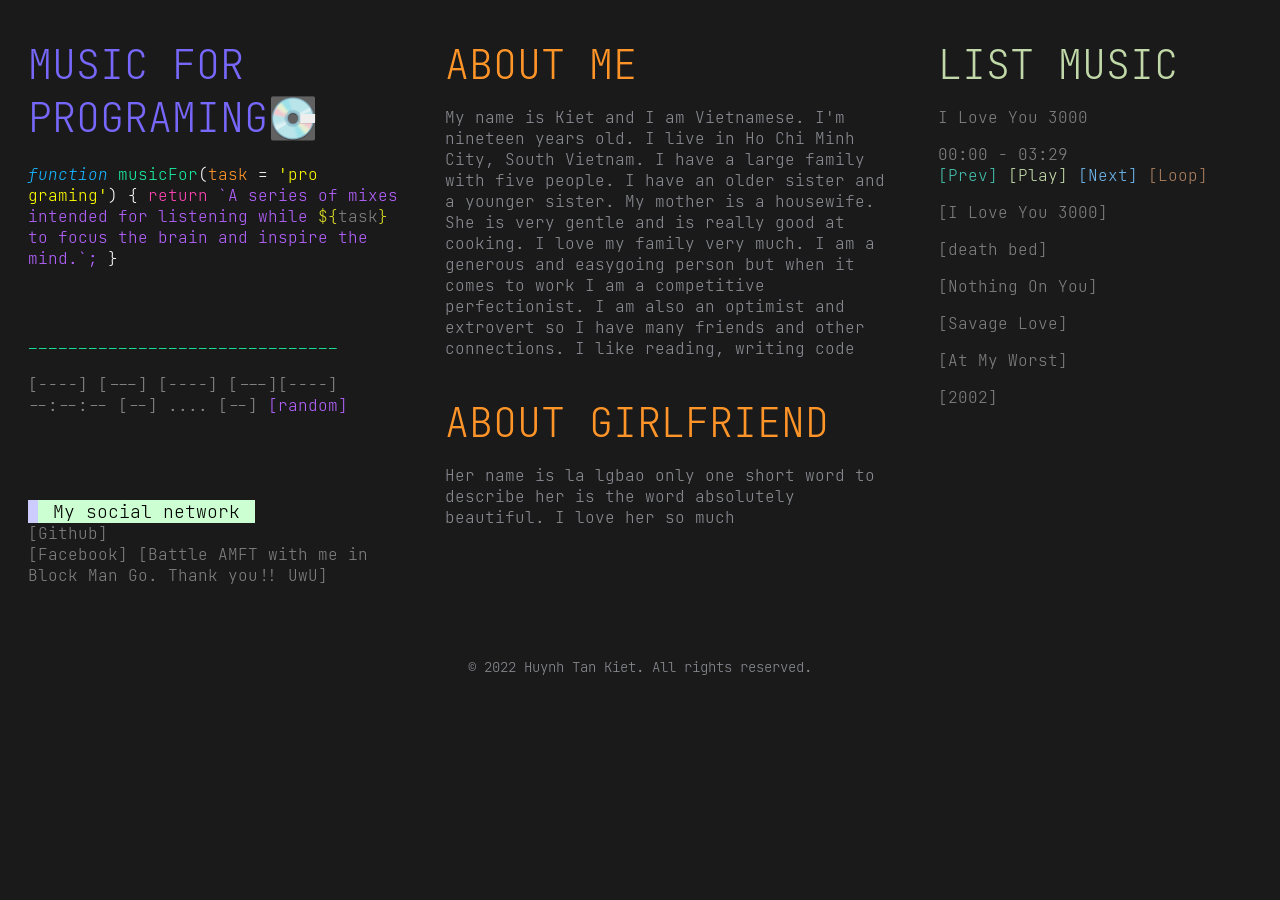
==== index.html @ 7bff3802 "music dfd" ====
<!DOCTYPE html>
<html>
<head>
<link rel="stylesheet" href="CSS/color.css">
<style>
.screen{

display:inline-flex;
  height:100%;

}
.tab{
    margin:0;
    height:100%;
    padding:30px 20px;
    box-sizing: border-box;
    word-wrap: break-word;
    overflow: auto;
    overflow: -moz-scrollbars-none;
    -ms-overflow-style: none;
}
.tabb{
    margin:0;
    height:100%;
    padding:30px 20px;
    box-sizing: border-box;
    word-wrap: break-word;
    overflow: auto;
    overflow: -moz-scrollbars-none;
    -ms-overflow-style: none;
text-align:center;
}


.btn{
display: inline;
	font-family: inherit;
	font-weight: inherit;
	font-size: inherit;
	letter-spacing: inherit;
	padding: 0;
	margin: 0;
	background: transparent;
	border: none;
	outline: none;
	color: #898989;

}
.frame{
    width:auto;
    background-color: rgb(204, 255, 209);
    border-left:10px solid rgb(204, 204, 255);
    padding: 0 15px;
    color:rgb(60, 0, 95);
    margin-bottom:10px;
}
@font-face {
  font-family: myFirstFont;
  src: url(IBMPlexMono-Medium.ttf);
}
@font-face {
  font-family: yFirstFont;
  src: url(JetBrainsMono-ExtraLightItalic.ttf);
}
@font-face {
  font-family: FirstFont;
  src: url(JetBrainsMono-ExtraLight.ttf);
}
div {
  font-family: myFirstFont;
}
</style>
</head>
<body style="background-color:rgb(26,26,26);">
<div class="screen">
  <div class="tab" style="width:33%;">
<span style = "color:rgb(119, 104, 251);font-family:FirstFont;font-size:40px">MUSIC FOR PROGRAMING💽</span> <br><br>
	<span style="color:#18b6ff;font-size:16px;font-family:yFirstFont;">function<span style="font-family: FirstFont;color:#1beb9e"> musicFor<spans style="color:white;">(<span style="color:#ff9528;">task</span> = <span style="color:yellow">'pro<br>graming'</span>)
	<span style="color:white;">{ <span style="color:#ff45b4;">return</span>
	<span style="color:#b462ff;">`A series of mixes intended for listening while
	<span style="color:#dddd25	;">${<span style="color:#808080;">task</span>}</span> to focus the brain and inspire the mind.`;
	</span>}
	<br>
	<br>
	<br>
	<br>
	<span  style="color:#1beb9e;">_______________________________</span> <br><br>
	<button class = "btn">[----]</button> <button class = "btn">[---]</button> <button class = "btn">[----]</button> <button class = "btn">[---]</button><button class = "btn">[----]</button><br>
	<button class = "btn">--:--:--</button> <button class = "btn">[--]</button> <button class = "btn">....</button> <button class = "btn">[--]</button> <button class = "btn" style="color:#b462ff;">[random]</button> <br><br><br><br> <br>
	<span class="text-code frame" style="font-family: FirstFont;font-size:18px;color:black">My social network</span><br>
	<a style="text-decoration: none;"  class="func btnchar href="https://github.com">[Github]</a> <br>
	<a style="text-decoration: none;" class="func btnchar  href="https://www.facebook.com/unstoppable48">[Facebook]</a>
	<span style = "color:#808080;font-family:FirstFont;">[Battle AMFT with me in Block Man Go. Thank you!! UwU]</span> <br> <br><br>
</div>
 <div class="tab" style="width:39%;color:#8a8c92;font-family:FirstFont;">
 <span style="font-size:40px;color:#ff9528;">ABOUT ME</span>
<p>My name is Kiet and I am Vietnamese. I'm nineteen years old. I live in Ho Chi Minh City, South Vietnam. I have a large family with five people.
 I have an older sister and a younger sister. My mother is a housewife. She is very gentle and is really good at cooking. 
 I love my family very much. I am a generous and easygoing person but when it comes to work I am a competitive perfectionist.
  I am also an optimist and extrovert so I have many friends and other connections. I like reading, writing code</p> <br>
  <span style="font-size:40px;color:#ff9528;">ABOUT GIRLFRIEND</span><br>
  <p>Her name is la lgbao only one short word to describe her is the word absolutely beautiful. I love her so much</p>

  
</div>
  <div class="tab" style="width:25%;font-family:FirstFont;color:#c1d9a9;">
          <span style="font-size:40px;">LIST MUSIC</span>
          <div style="font-family:FirstFont;color:#8a8c92;" class="music-content">
            <audio id="audio"></audio>
            <p class="char song-name"></p>
            <span class="char current-time">00:00</span> <span class="char">-</span> <span class="char duration-time"></span><br>
            <span class="struct btnstruct back">[Prev]</span> <span class="buoi btnfunc play-song" >[Play]</span> <span class="name btnname forward">[Next]</span> <span class="str btnstr loop">[Loop]</span>
          </div>

          <div style="font-family:FirstFont;" class="list-song">
          </div>	
        </div>
      </div>
    </div>
</div>
</div>


<span style = "color:#8a8c92;	;;font-family:FirstFont;font-size:14px"><center>© 2022 Huynh Tan Kiet. All rights reserved.<center>	</span> <br> 
<script src="JS/script.js"></script>
    <script src="JS/MusicPlayer.js"></script>
    <script src="JS/BoxPlayer.js"></script>
</body>
</html>
---- CSS/color.css ----
.name{
    color:#6eb6eb;
}
.gtay{
color: #808080;
}
.gtay:hover{
background-color:#808080;
    color:black;

}
.btnname:hover{
    background-color:#6eb6eb;
    color:black;
}

.cmt{
    color:#53a347;
}

.btncmt:hover{
    background-color:#53a347;
    color:black;
}

.return{
    color:#bc95df;
}

.btnreturn{
    color:#bc95df;
    color:black;
}

.str{
    color:#ab7e5f;
}

.btnstr:hover{
    background-color:#ab7e5f;
    color:black;
}
.buoi{
color:#c1d9a9;
}
.char{
    color:#808080;
}

.btnchar:hover{
    background-color:#808080;
    color:black;
}

.func{
    color:#808080;
}

.btnfunc:hover{
    background-color:#c1d9a9;
    color:black;
}

.struct{
    color:#45bfac;
}

.btnstruct:hover{
    background-color:#45bfac;
    color:black;
}

.old-type{
    color:#4a94d2;
}

.btnold-type:hover{
    background-color:#4a94d2;
    color:black;
}
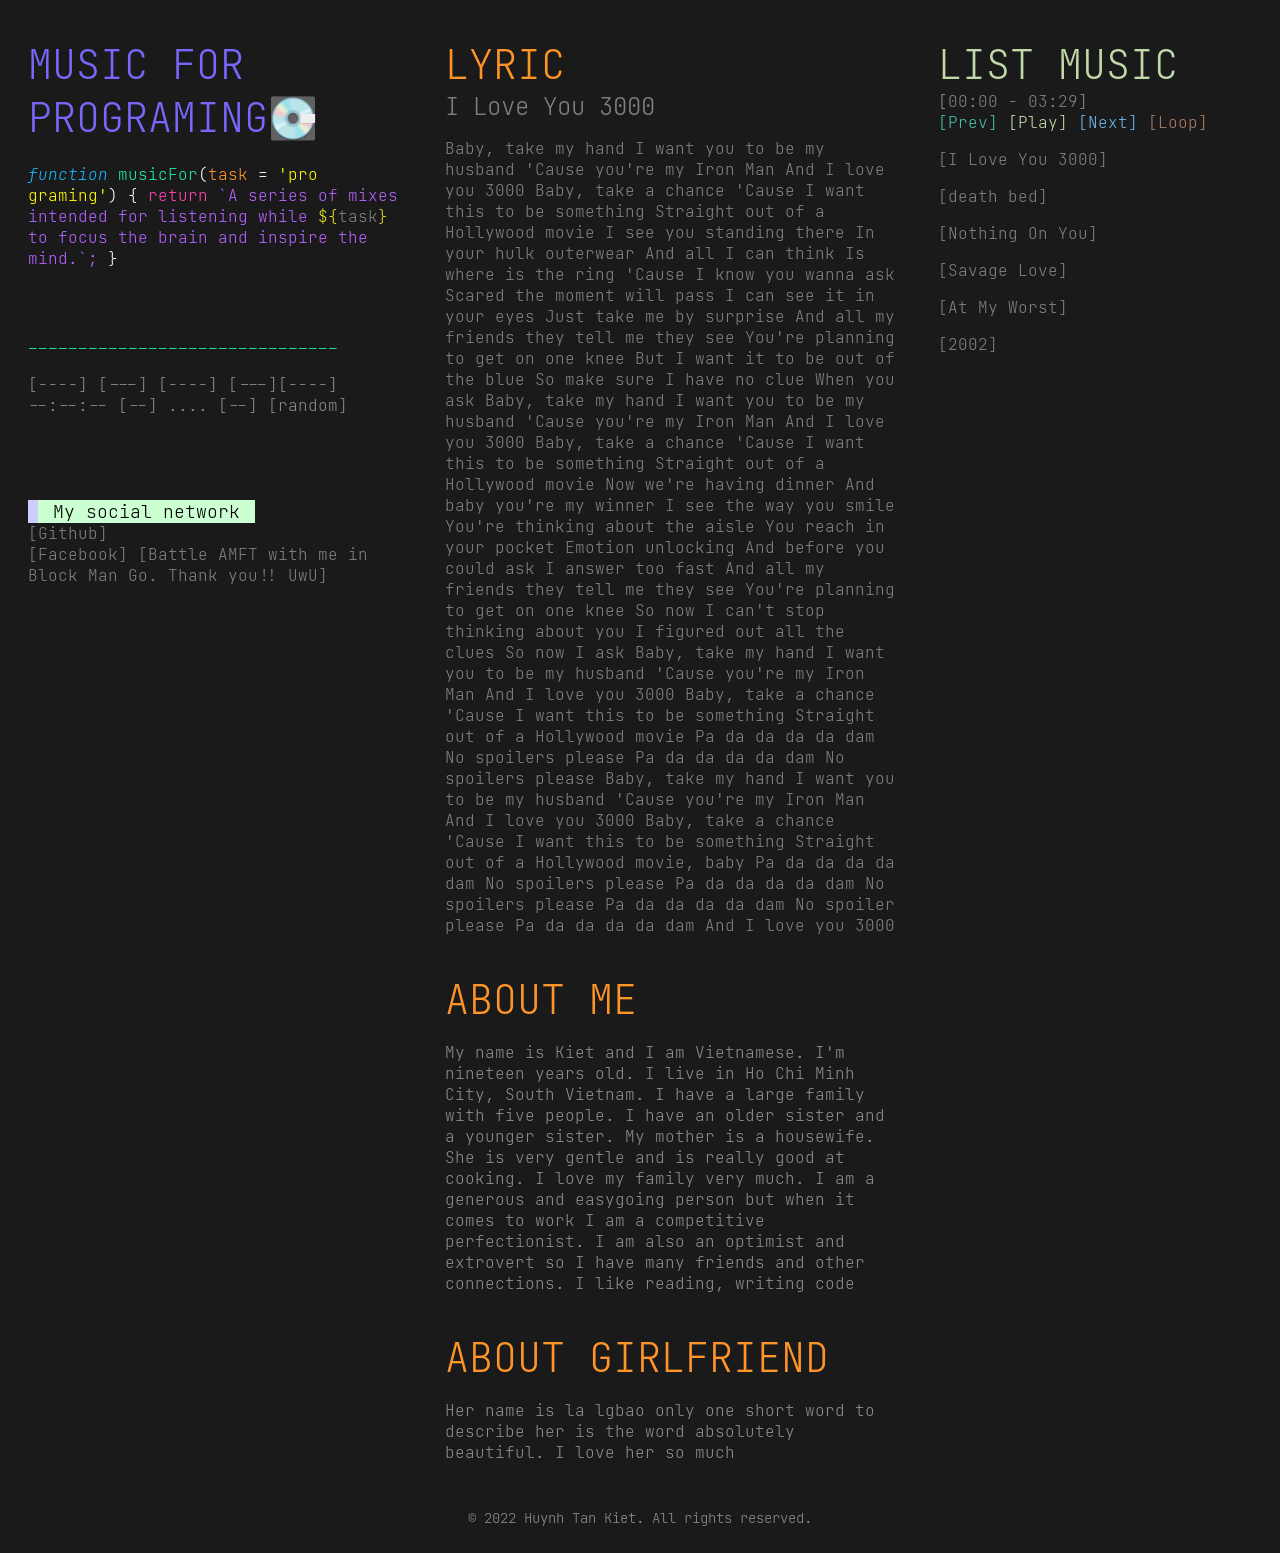
==== commit adc4c709: "dfdf" ====
--- a/index.html
+++ b/index.html
@@ -86,13 +86,16 @@
 	<br>
 	<span  style="color:#1beb9e;">_______________________________</span> <br><br>
 	<button class = "btn">[----]</button> <button class = "btn">[---]</button> <button class = "btn">[----]</button> <button class = "btn">[---]</button><button class = "btn">[----]</button><br>
-	<button class = "btn">--:--:--</button> <button class = "btn">[--]</button> <button class = "btn">....</button> <button class = "btn">[--]</button> <button class = "btn" style="color:#b462ff;">[random]</button> <br><br><br><br> <br>
+	<button class = "btn">--:--:--</button> <button class = "btn">[--]</button> <button class = "btn">....</button> <button class = "btn">[--]</button> <span class = "btn random tim">[random]</span> <br><br><br><br> <br>
 	<span class="text-code frame" style="font-family: FirstFont;font-size:18px;color:black">My social network</span><br>
-	<a style="text-decoration: none;"  class="func btnchar href="https://github.com">[Github]</a> <br>
-	<a style="text-decoration: none;" class="func btnchar  href="https://www.facebook.com/unstoppable48">[Facebook]</a>
+	<a style="text-decoration: none;"  class="func btnchar" href="https://github.com">[Github]</a> <br>
+	<a style="text-decoration: none;" class="func btnchar"  href="https://www.facebook.com/unstoppable48">[Facebook]</a>
 	<span style = "color:#808080;font-family:FirstFont;">[Battle AMFT with me in Block Man Go. Thank you!! UwU]</span> <br> <br><br>
 </div>
  <div class="tab" style="width:39%;color:#8a8c92;font-family:FirstFont;">
+<span style="font-size:40px;color:#ff9528;">LYRIC</span> <br>  <span style="font-size:24px;color:rgb(128,128,128);" class="char son-name"></span>
+<p class="char eon-name"></p>
+<br>
  <span style="font-size:40px;color:#ff9528;">ABOUT ME</span>
 <p>My name is Kiet and I am Vietnamese. I'm nineteen years old. I live in Ho Chi Minh City, South Vietnam. I have a large family with five people.
  I have an older sister and a younger sister. My mother is a housewife. She is very gentle and is really good at cooking. 
@@ -106,9 +109,9 @@
   <div class="tab" style="width:25%;font-family:FirstFont;color:#c1d9a9;">
           <span style="font-size:40px;">LIST MUSIC</span>
           <div style="font-family:FirstFont;color:#8a8c92;" class="music-content">
+
             <audio id="audio"></audio>
-            <p class="char song-name"></p>
-            <span class="char current-time">00:00</span> <span class="char">-</span> <span class="char duration-time"></span><br>
+            <span>[</span><span class="char current-time">00:00</span> <span class="char">- </span><span class="char duration-time"></span><span>]</span><br>
             <span class="struct btnstruct back">[Prev]</span> <span class="buoi btnfunc play-song" >[Play]</span> <span class="name btnname forward">[Next]</span> <span class="str btnstr loop">[Loop]</span>
           </div>
 
@@ -123,7 +126,7 @@
 
 <span style = "color:#8a8c92;	;;font-family:FirstFont;font-size:14px"><center>© 2022 Huynh Tan Kiet. All rights reserved.<center>	</span> <br> 
 <script src="JS/script.js"></script>
-    <script src="JS/MusicPlayer.js"></script>
+ <script src="JS/MusicPlayer.js"></script>
     <script src="JS/BoxPlayer.js"></script>
 </body>
 </html>
--- a/CSS/color.css
+++ b/CSS/color.css
@@ -13,7 +13,13 @@
     background-color:#6eb6eb;
     color:black;
 }
-
+.tim{
+color:#b462ff;
+}
+.tim:hover{
+background-color:#b462ff;
+color:black;
+}
 .cmt{
     color:#53a347;
 }
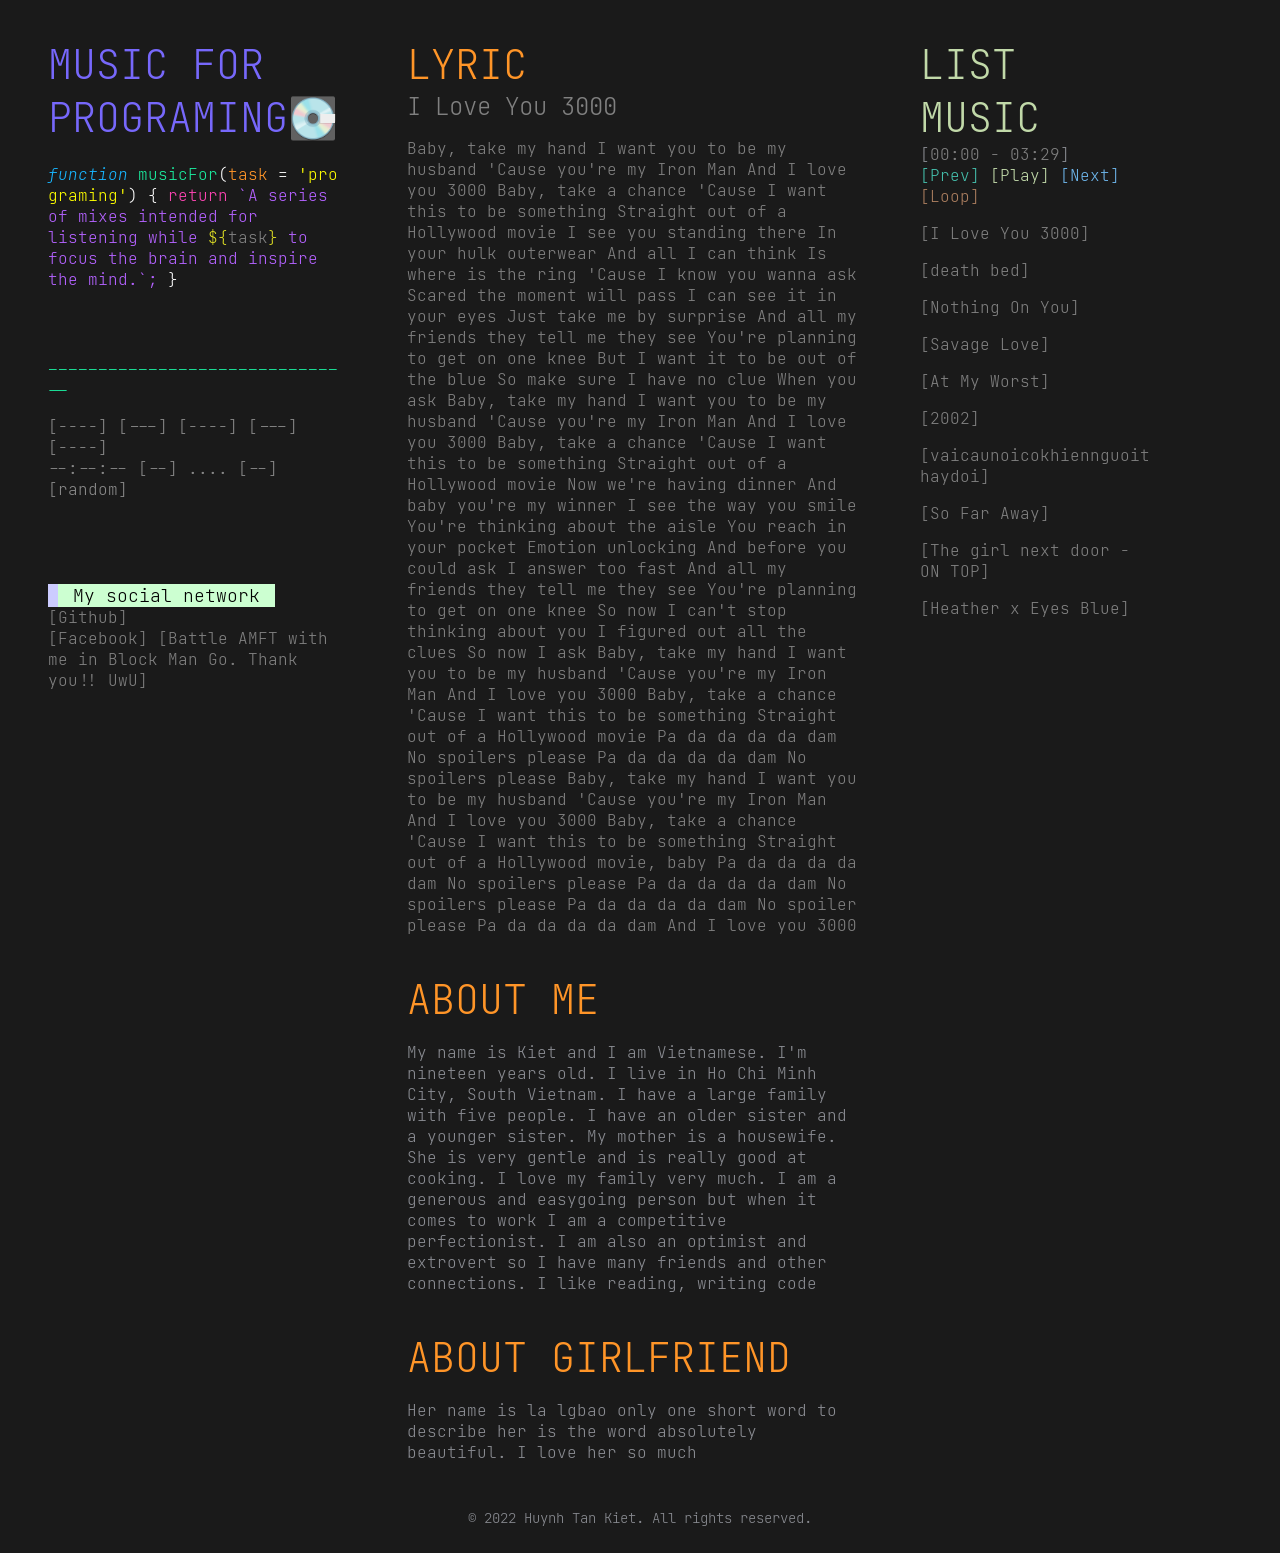
==== commit ad27d462: "Update index.html" ====
--- a/index.html
+++ b/index.html
@@ -20,15 +20,14 @@
     -ms-overflow-style: none;
 }
 .tabb{
-    margin:0;
+   margin:0;
     height:100%;
-    padding:30px 20px;
+    padding:30px 40px;
     box-sizing: border-box;
     word-wrap: break-word;
     overflow: auto;
     overflow: -moz-scrollbars-none;
     -ms-overflow-style: none;
-text-align:center;
 }
 
 
@@ -73,7 +72,7 @@
 </head>
 <body style="background-color:rgb(26,26,26);">
 <div class="screen">
-  <div class="tab" style="width:33%;">
+  <div class="tabb" style="width:30%;">
 <span style = "color:rgb(119, 104, 251);font-family:FirstFont;font-size:40px">MUSIC FOR PROGRAMING💽</span> <br><br>
 	<span style="color:#18b6ff;font-size:16px;font-family:yFirstFont;">function<span style="font-family: FirstFont;color:#1beb9e"> musicFor<spans style="color:white;">(<span style="color:#ff9528;">task</span> = <span style="color:yellow">'pro<br>graming'</span>)
 	<span style="color:white;">{ <span style="color:#ff45b4;">return</span>
@@ -106,7 +105,7 @@
 
   
 </div>
-  <div class="tab" style="width:25%;font-family:FirstFont;color:#c1d9a9;">
+  <div class="tabb" style="width:25%;font-family:FirstFont;color:#c1d9a9;">
           <span style="font-size:40px;">LIST MUSIC</span>
           <div style="font-family:FirstFont;color:#8a8c92;" class="music-content">
 
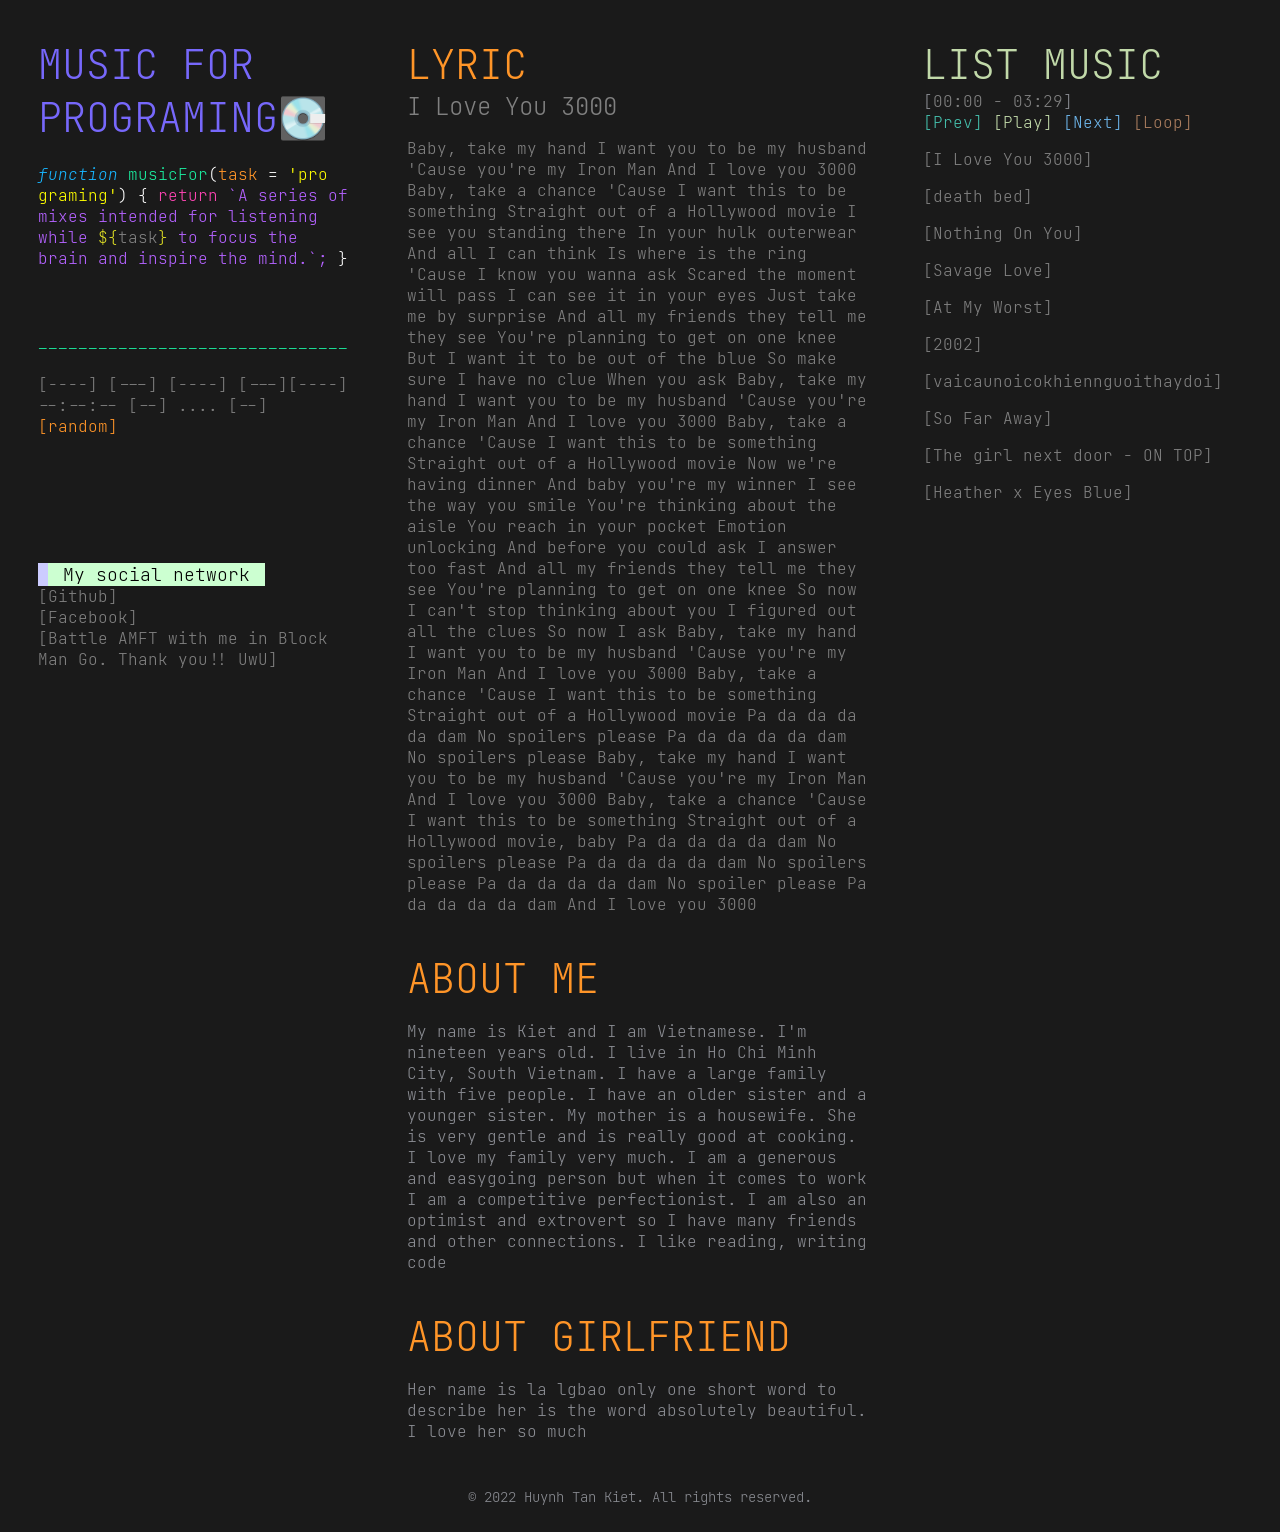
==== commit aa35d42f: "ud" ====
--- a/index.html
+++ b/index.html
@@ -17,22 +17,20 @@
     word-wrap: break-word;
     overflow: auto;
     overflow: -moz-scrollbars-none;
-    -ms-overflow-style: none;
+text-align:left;
 }
 .tabb{
    margin:0;
     height:100%;
-    padding:30px 40px;
+    padding:30px 30px;
     box-sizing: border-box;
     word-wrap: break-word;
     overflow: auto;
     overflow: -moz-scrollbars-none;
-    -ms-overflow-style: none;
 }
 
 
 .btn{
-display: inline;
 	font-family: inherit;
 	font-weight: inherit;
 	font-size: inherit;
@@ -41,9 +39,20 @@
 	margin: 0;
 	background: transparent;
 	border: none;
+
+
+}
+.btn1{
+display: inline;
+	font-family: inherit;
+	
+	font-size: inherit;
+	padding: 0;
+	margin: 0;
+	background: transparent;
+	border: none;
 	outline: none;
-	color: #898989;
-
+	color:#808080;
 }
 .frame{
     width:auto;
@@ -84,14 +93,14 @@
 	<br>
 	<br>
 	<span  style="color:#1beb9e;">_______________________________</span> <br><br>
-	<button class = "btn">[----]</button> <button class = "btn">[---]</button> <button class = "btn">[----]</button> <button class = "btn">[---]</button><button class = "btn">[----]</button><br>
-	<button class = "btn">--:--:--</button> <button class = "btn">[--]</button> <button class = "btn">....</button> <button class = "btn">[--]</button> <span class = "btn random tim">[random]</span> <br><br><br><br> <br>
+	<button class = "btn1">[----]</button> <button class = "btn1">[---]</button> <button class = "btn1">[----]</button> <button class = "btn1">[---]</button><button class = "btn1">[----]</button><br>
+	<button class = "btn1">--:--:--</button> <button class = "btn1">[--]</button> <button class = "btn1">....</button> <button class = "btn1">[--]</button> <span class = "btn random tim">[random]</span> <br><br><br><br> <br><br><br>
 	<span class="text-code frame" style="font-family: FirstFont;font-size:18px;color:black">My social network</span><br>
 	<a style="text-decoration: none;"  class="func btnchar" href="https://github.com">[Github]</a> <br>
-	<a style="text-decoration: none;" class="func btnchar"  href="https://www.facebook.com/unstoppable48">[Facebook]</a>
+	<a style="text-decoration: none;" class="func btnchar"  href="https://www.facebook.com/unstoppable48">[Facebook]</a><br>
 	<span style = "color:#808080;font-family:FirstFont;">[Battle AMFT with me in Block Man Go. Thank you!! UwU]</span> <br> <br><br>
 </div>
- <div class="tab" style="width:39%;color:#8a8c92;font-family:FirstFont;">
+ <div class="tab" style="width:40%;color:#8a8c92;font-family:FirstFont;">
 <span style="font-size:40px;color:#ff9528;">LYRIC</span> <br>  <span style="font-size:24px;color:rgb(128,128,128);" class="char son-name"></span>
 <p class="char eon-name"></p>
 <br>
@@ -105,17 +114,17 @@
 
   
 </div>
-  <div class="tabb" style="width:25%;font-family:FirstFont;color:#c1d9a9;">
+  <div class="tabb" style="width:30%;font-family:FirstFont;color:#c1d9a9;">
           <span style="font-size:40px;">LIST MUSIC</span>
           <div style="font-family:FirstFont;color:#8a8c92;" class="music-content">
 
             <audio id="audio"></audio>
             <span>[</span><span class="char current-time">00:00</span> <span class="char">- </span><span class="char duration-time"></span><span>]</span><br>
-            <span class="struct btnstruct back">[Prev]</span> <span class="buoi btnfunc play-song" >[Play]</span> <span class="name btnname forward">[Next]</span> <span class="str btnstr loop">[Loop]</span>
+            <button class="struct btnstruct back btn">[Prev]</button> <button class="buoi btnfunc play-song btn" >[Play]</button> <button class="name btn btnname forward">[Next]</button> <button class="str btn btnstr loop">[Loop]</button>
           </div>
 
-          <div style="font-family:FirstFont;" class="list-song">
-          </div>	
+          <button style="font-family:FirstFont;text-align:left" class="list-song btn">
+          </button>	
         </div>
       </div>
     </div>
--- a/CSS/color.css
+++ b/CSS/color.css
@@ -14,7 +14,7 @@
     color:black;
 }
 .tim{
-color:#b462ff;
+color:#ff9528;
 }
 .tim:hover{
 background-color:#b462ff;
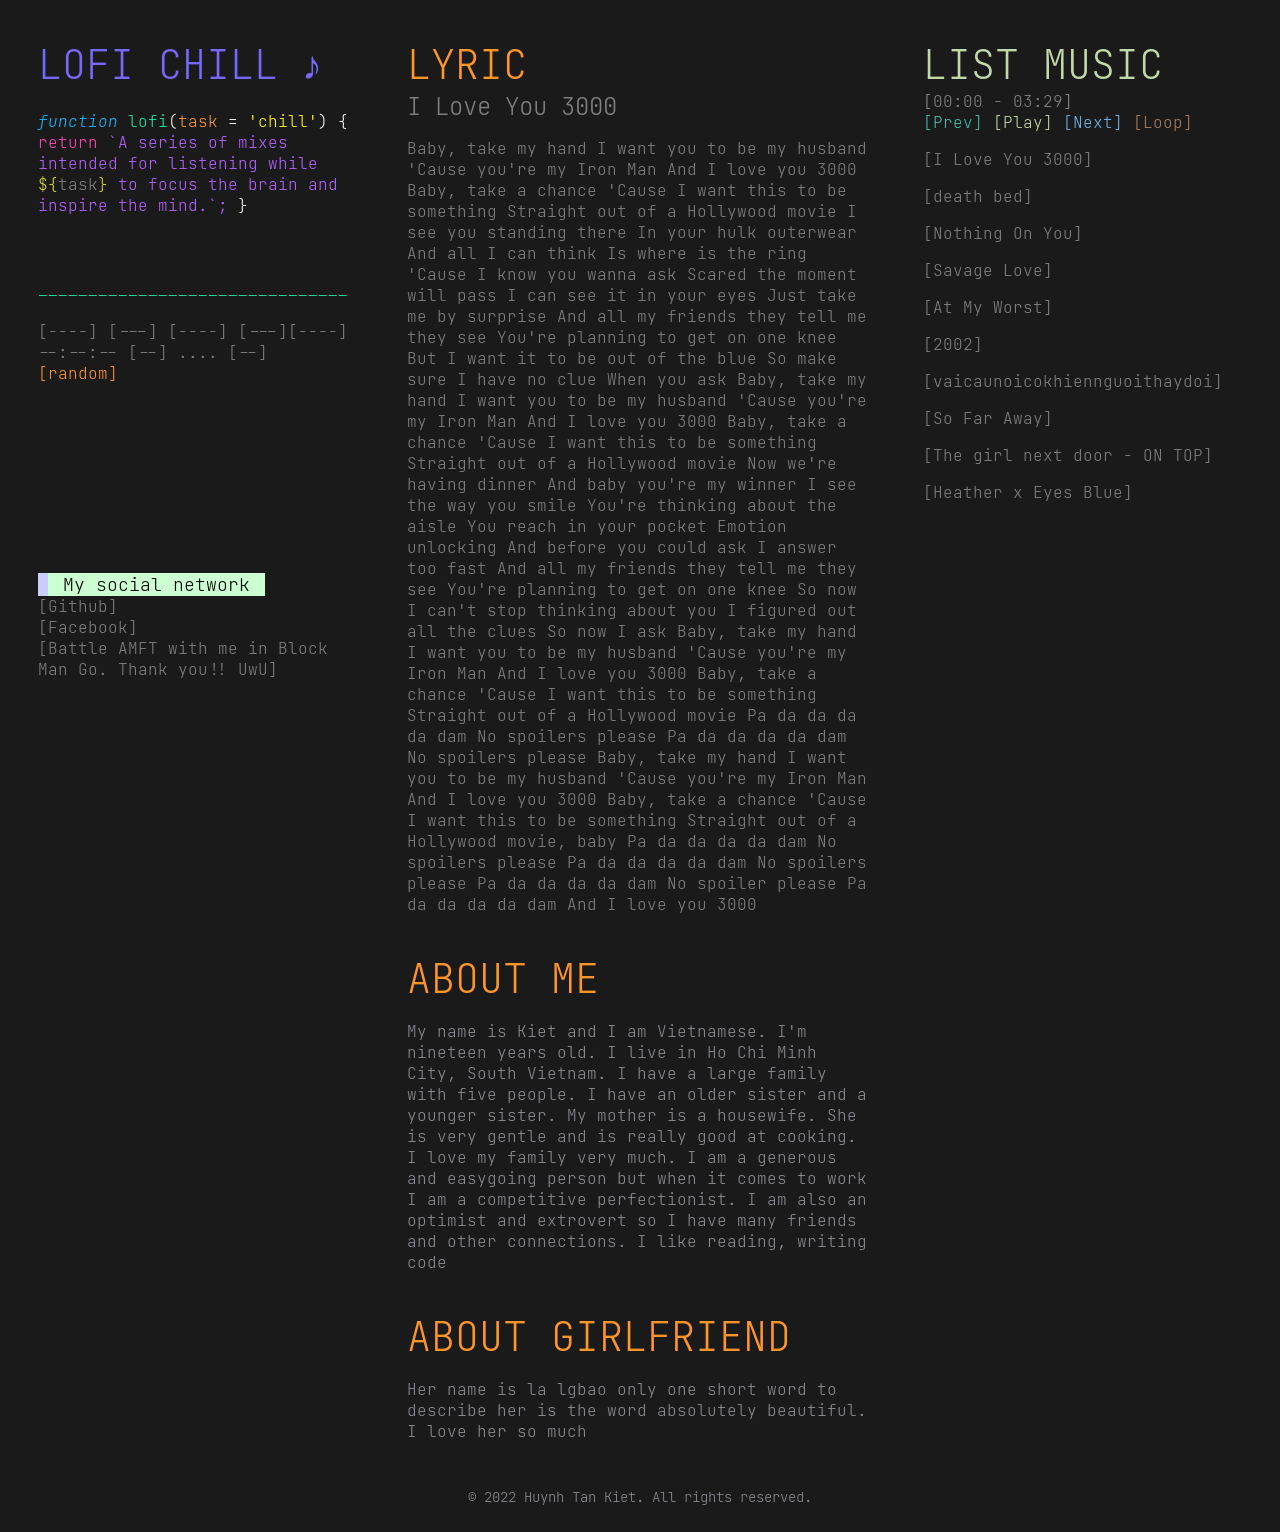
==== commit a82299d2: "Update index.html" ====
--- a/index.html
+++ b/index.html
@@ -82,8 +82,8 @@
 <body style="background-color:rgb(26,26,26);">
 <div class="screen">
   <div class="tabb" style="width:30%;">
-<span style = "color:rgb(119, 104, 251);font-family:FirstFont;font-size:40px">MUSIC FOR PROGRAMING💽</span> <br><br>
-	<span style="color:#18b6ff;font-size:16px;font-family:yFirstFont;">function<span style="font-family: FirstFont;color:#1beb9e"> musicFor<spans style="color:white;">(<span style="color:#ff9528;">task</span> = <span style="color:yellow">'pro<br>graming'</span>)
+<span style = "color:rgb(119, 104, 251);font-family:FirstFont;font-size:40px">LOFI CHILL ♪</span> <br><br>
+	<span style="color:#18b6ff;font-size:16px;font-family:yFirstFont;">function<span style="font-family: FirstFont;color:#1beb9e"> lofi<spans style="color:white;">(<span style="color:#ff9528;">task</span> = <span style="color:yellow">'chill'</span>)
 	<span style="color:white;">{ <span style="color:#ff45b4;">return</span>
 	<span style="color:#b462ff;">`A series of mixes intended for listening while
 	<span style="color:#dddd25	;">${<span style="color:#808080;">task</span>}</span> to focus the brain and inspire the mind.`;
@@ -94,7 +94,7 @@
 	<br>
 	<span  style="color:#1beb9e;">_______________________________</span> <br><br>
 	<button class = "btn1">[----]</button> <button class = "btn1">[---]</button> <button class = "btn1">[----]</button> <button class = "btn1">[---]</button><button class = "btn1">[----]</button><br>
-	<button class = "btn1">--:--:--</button> <button class = "btn1">[--]</button> <button class = "btn1">....</button> <button class = "btn1">[--]</button> <span class = "btn random tim">[random]</span> <br><br><br><br> <br><br><br>
+	<button class = "btn1">--:--:--</button> <button class = "btn1">[--]</button> <button class = "btn1">....</button> <button class = "btn1">[--]</button> <span class = "btn random tim">[random]</span> <br><br><br><br> <br><br><br><br><br><br>
 	<span class="text-code frame" style="font-family: FirstFont;font-size:18px;color:black">My social network</span><br>
 	<a style="text-decoration: none;"  class="func btnchar" href="https://github.com">[Github]</a> <br>
 	<a style="text-decoration: none;" class="func btnchar"  href="https://www.facebook.com/unstoppable48">[Facebook]</a><br>
